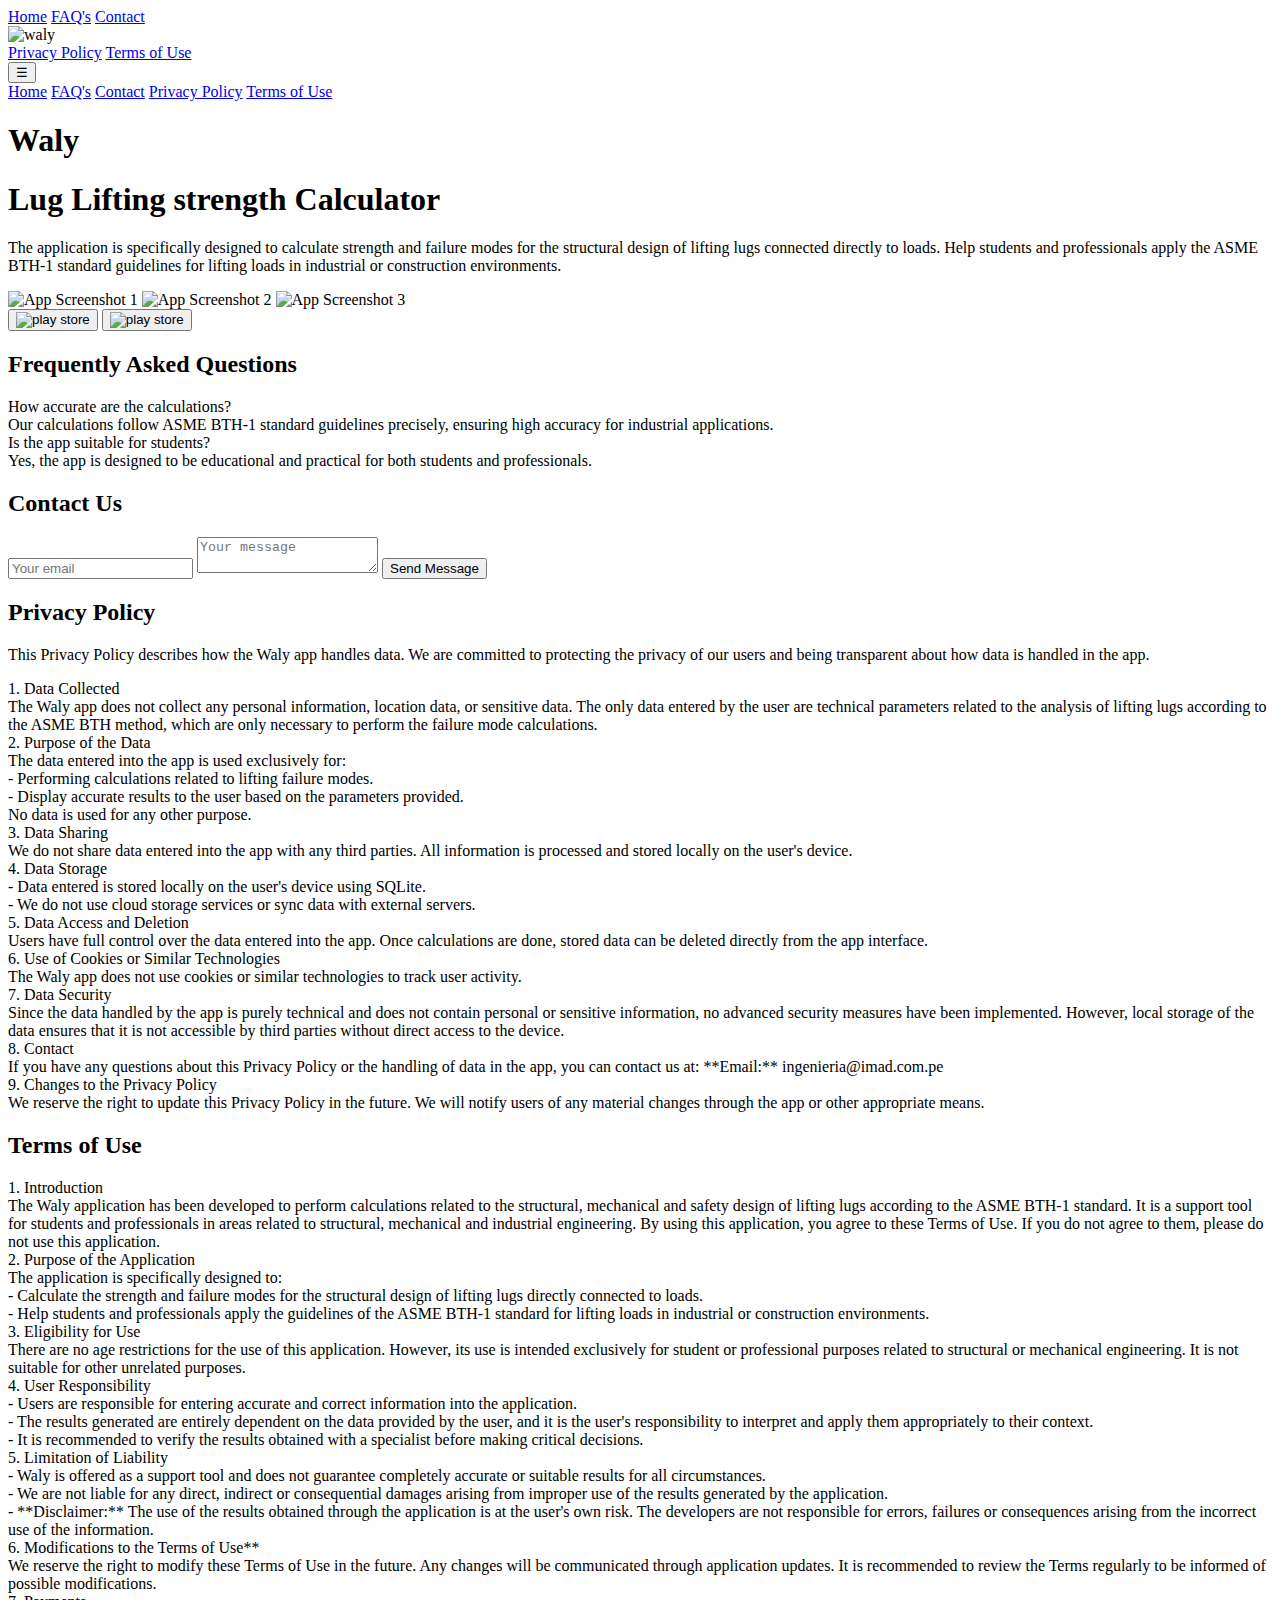
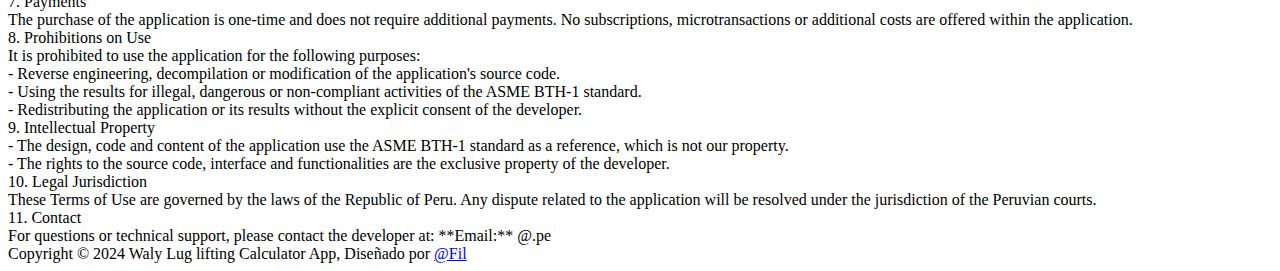
==== index.html @ ec4b1ff5 "adding styles for menu mobile responsive" ====
<!DOCTYPE html>
<html lang="en">
  <head>
    <meta charset="UTF-8" />
    <meta name="viewport" content="width=device-width, initial-scale=1.0" />
    <title>Waly - Lug Lifting Stress Calculator</title>
    <link rel="stylesheet" href="assets/style.css" />
  </head>

  <body>
    <script>
      function toggleMenu() {
        const mobileMenu = document.getElementById("mobileMenu");
        mobileMenu.classList.toggle("active");
      }
    </script>
    <!-- <header>
      <nav class="container">
        <div>
          <a href="#home">Home</a>
          <a href="#faq">FAQ's</a>
          <a href="#contact">Contact</a>
        </div>
        <div>
          <img src="./assets/logo.png" alt="waly" width="150" />
        </div>
        <div>
          <a href="#privacy">Privacy Policy</a>
          <a href="#terms">Terms of Use</a>
        </div>
      </nav>
    </header> -->

    <header>
      <nav class="container">
        <div class="menu-left">
          <a href="#home">Home</a>
          <a href="#faq">FAQ's</a>
          <a href="#contact">Contact</a>
        </div>
        <div class="logo">
          <img src="./assets/logo.png" alt="waly" width="150" />
        </div>
        <div class="menu-right">
          <a href="#privacy">Privacy Policy</a>
          <a href="#terms">Terms of Use</a>
        </div>
        <!-- Hamburger Menu -->
        <button class="hamburger" onclick="toggleMenu()">☰</button>
        <!-- Mobile Menu -->
        <div class="mobile-menu" id="mobileMenu">
          <a href="#home">Home</a>
          <a href="#faq">FAQ's</a>
          <a href="#contact">Contact</a>
          <a href="#privacy">Privacy Policy</a>
          <a href="#terms">Terms of Use</a>
        </div>
      </nav>
    </header>

    <main>
      <section id="home" class="hero container">
        <h1 class="title-main">Waly</h1>
        <h1 class="title">Lug Lifting strength Calculator</h1>
        <p>
          The application is specifically designed to calculate strength and
          failure modes for the structural design of lifting lugs connected
          directly to loads. Help students and professionals apply the ASME
          BTH-1 standard guidelines for lifting loads in industrial or
          construction environments.
        </p>

        <div class="app-showcase">
          <img
            src="assets/screen3.fw.png"
            alt="App Screenshot 1"
            class="app-screenshot small"
          />
          <img
            src="assets/screen4.png"
            alt="App Screenshot 2"
            class="app-screenshot large"
          />
          <img
            src="assets/screen1.fw.png"
            alt="App Screenshot 3"
            class="app-screenshot small"
          />
        </div>

        <div class="download-buttons">
          <button class="download-button">
            <img src="./assets/play.png" alt="play store" />
          </button>
          <button class="download-button">
            <img src="./assets/apple.png" alt="play store" />
          </button>
        </div>
      </section>

      <section id="faq" class="faq">
        <div class="container">
          <h2>Frequently Asked Questions</h2>
          <div class="faq-item">
            <div class="faq-question">How accurate are the calculations?</div>
            <div class="faq-answer">
              Our calculations follow ASME BTH-1 standard guidelines precisely,
              ensuring high accuracy for industrial applications.
            </div>
          </div>
          <div class="faq-item">
            <div class="faq-question">Is the app suitable for students?</div>
            <div class="faq-answer">
              Yes, the app is designed to be educational and practical for both
              students and professionals.
            </div>
          </div>
        </div>
      </section>

      <section id="contact" class="contact">
        <div class="container">
          <h2>Contact Us</h2>
          <form id="contact-form">
            <input type="email" placeholder="Your email" required />
            <textarea placeholder="Your message" required></textarea>
            <button type="submit">Send Message</button>
          </form>
        </div>
      </section>
      <section id="privacy" class="privacy">
        <div class="container">
          <h2>Privacy Policy</h2>
          <p>
            This Privacy Policy describes how the Waly app handles data. We are
            committed to protecting the privacy of our users and being
            transparent about how data is handled in the app.
          </p>

          <div class="faq-item">
            <div class="faq-question">1. Data Collected</div>
            <div class="faq-answer">
              The Waly app does not collect any personal information, location
              data, or sensitive data. The only data entered by the user are
              technical parameters related to the analysis of lifting lugs
              according to the ASME BTH method, which are only necessary to
              perform the failure mode calculations.
            </div>
          </div>

          <div class="faq-item">
            <div class="faq-question">2. Purpose of the Data</div>
            <div class="faq-answer">
              The data entered into the app is used exclusively for: <br />
              - Performing calculations related to lifting failure modes. <br />
              - Display accurate results to the user based on the parameters
              provided. <br />
              No data is used for any other purpose.
            </div>
          </div>

          <div class="faq-item">
            <div class="faq-question">3. Data Sharing</div>
            <div class="faq-answer">
              We do not share data entered into the app with any third parties.
              All information is processed and stored locally on the user's
              device.
            </div>
          </div>

          <div class="faq-item">
            <div class="faq-question">4. Data Storage</div>
            <div class="faq-answer">
              - Data entered is stored locally on the user's device using
              SQLite.<br />
              - We do not use cloud storage services or sync data with external
              servers.
            </div>
          </div>

          <div class="faq-item">
            <div class="faq-question">5. Data Access and Deletion</div>
            <div class="faq-answer">
              Users have full control over the data entered into the app. Once
              calculations are done, stored data can be deleted directly from
              the app interface.
            </div>
          </div>

          <div class="faq-item">
            <div class="faq-question">
              6. Use of Cookies or Similar Technologies
            </div>
            <div class="faq-answer">
              The Waly app does not use cookies or similar technologies to track
              user activity.
            </div>
          </div>

          <div class="faq-item">
            <div class="faq-question">7. Data Security</div>
            <div class="faq-answer">
              Since the data handled by the app is purely technical and does not
              contain personal or sensitive information, no advanced security
              measures have been implemented. However, local storage of the data
              ensures that it is not accessible by third parties without direct
              access to the device.
            </div>
          </div>

          <div class="faq-item">
            <div class="faq-question">8. Contact</div>
            <div class="faq-answer">
              If you have any questions about this Privacy Policy or the
              handling of data in the app, you can contact us at: **Email:**
              ingenieria@imad.com.pe
            </div>
          </div>
          <div class="faq-item">
            <div class="faq-question">9. Changes to the Privacy Policy</div>
            <div class="faq-answer">
              We reserve the right to update this Privacy Policy in the future.
              We will notify users of any material changes through the app or
              other appropriate means.
            </div>
          </div>
        </div>
      </section>

      <section id="terms" class="terms">
        <div class="container">
          <h2>Terms of Use</h2>

          <div class="faq-item">
            <div class="faq-question">1. Introduction</div>
            <div class="faq-answer">
              The Waly application has been developed to perform calculations
              related to the structural, mechanical and safety design of lifting
              lugs according to the ASME BTH-1 standard. It is a support tool
              for students and professionals in areas related to structural,
              mechanical and industrial engineering. By using this application,
              you agree to these Terms of Use. If you do not agree to them,
              please do not use this application.
            </div>
          </div>

          <div class="faq-item">
            <div class="faq-question">2. Purpose of the Application</div>
            <div class="faq-answer">
              The application is specifically designed to:<br />
              - Calculate the strength and failure modes for the structural
              design of lifting lugs directly connected to loads.<br />
              - Help students and professionals apply the guidelines of the ASME
              BTH-1 standard for lifting loads in industrial or construction
              environments.
            </div>
          </div>

          <div class="faq-item">
            <div class="faq-question">3. Eligibility for Use</div>
            <div class="faq-answer">
              There are no age restrictions for the use of this application.
              However, its use is intended exclusively for student or
              professional purposes related to structural or mechanical
              engineering. It is not suitable for other unrelated purposes.
            </div>
          </div>

          <div class="faq-item">
            <div class="faq-question">4. User Responsibility</div>
            <div class="faq-answer">
              - Users are responsible for entering accurate and correct
              information into the application. <br />
              - The results generated are entirely dependent on the data
              provided by the user, and it is the user's responsibility to
              interpret and apply them appropriately to their context.<br />
              - It is recommended to verify the results obtained with a
              specialist before making critical decisions.
            </div>
          </div>

          <div class="faq-item">
            <div class="faq-question">5. Limitation of Liability</div>
            <div class="faq-answer">
              - Waly is offered as a support tool and does not guarantee
              completely accurate or suitable results for all circumstances.<br />
              - We are not liable for any direct, indirect or consequential
              damages arising from improper use of the results generated by the
              application.<br />
              - **Disclaimer:** The use of the results obtained through the
              application is at the user's own risk. The developers are not
              responsible for errors, failures or consequences arising from the
              incorrect use of the information.
            </div>
          </div>

          <div class="faq-item">
            <div class="faq-question">
              6. Modifications to the Terms of Use**
            </div>
            <div class="faq-answer">
              We reserve the right to modify these Terms of Use in the future.
              Any changes will be communicated through application updates. It
              is recommended to review the Terms regularly to be informed of
              possible modifications.
            </div>
          </div>

          <div class="faq-item">
            <div class="faq-question">7. Payments</div>
            <div class="faq-answer">
              The purchase of the application is one-time and does not require
              additional payments. No subscriptions, microtransactions or
              additional costs are offered within the application.
            </div>
          </div>

          <div class="faq-item">
            <div class="faq-question">8. Prohibitions on Use</div>
            <div class="faq-answer">
              It is prohibited to use the application for the following
              purposes:<br />
              - Reverse engineering, decompilation or modification of the
              application's source code.<br />
              - Using the results for illegal, dangerous or non-compliant
              activities of the ASME BTH-1 standard.<br />
              - Redistributing the application or its results without the
              explicit consent of the developer.
            </div>
          </div>

          <div class="faq-item">
            <div class="faq-question">9. Intellectual Property</div>
            <div class="faq-answer">
              - The design, code and content of the application use the ASME
              BTH-1 standard as a reference, which is not our property.<br />
              - The rights to the source code, interface and functionalities are
              the exclusive property of the developer.
            </div>
          </div>

          <div class="faq-item">
            <div class="faq-question">10. Legal Jurisdiction</div>
            <div class="faq-answer">
              These Terms of Use are governed by the laws of the Republic of
              Peru. Any dispute related to the application will be resolved
              under the jurisdiction of the Peruvian courts.
            </div>
          </div>

          <div class="faq-item">
            <div class="faq-question">11. Contact</div>
            <div class="faq-answer">
              For questions or technical support, please contact the developer
              at: **Email:** @.pe
            </div>
          </div>
        </div>
      </section>
    </main>
    <footer>
      <div class="copyright">
        Copyright © 2024 <span>Waly </span> Lug lifting Calculator App, Diseñado
        por <a href="mailto:fvilca@gmail.com">@Fil</a>
      </div>
    </footer>

    <!-- <div class="social-sidebar">
      <a href="#" title="YouTube">&#9654;</a>
      <a href="#" title="Instagram">&#9635;</a>
      <a href="#" title="Twitter">&#9733;</a>
      <a href="#" title="LinkedIn">&#9739;</a>
    </div> -->

    <script>
      // FAQ Accordion
      document.querySelectorAll(".faq-question").forEach((question) => {
        question.addEventListener("click", () => {
          const answer = question.nextElementSibling;
          answer.style.display =
            answer.style.display === "block" ? "none" : "block";
        });
      });

      // Form Submission
      document
        .getElementById("contact-form")
        .addEventListener("submit", function (e) {
          e.preventDefault();
          alert("Thank you for your message. We will get back to you soon!");
          this.reset();
        });

      // Smooth Scroll
      document.querySelectorAll('a[href^="#"]').forEach((anchor) => {
        anchor.addEventListener("click", function (e) {
          e.preventDefault();
          document.querySelector(this.getAttribute("href")).scrollIntoView({
            behavior: "smooth",
          });
        });
      });
    </script>
  </body>
</html>
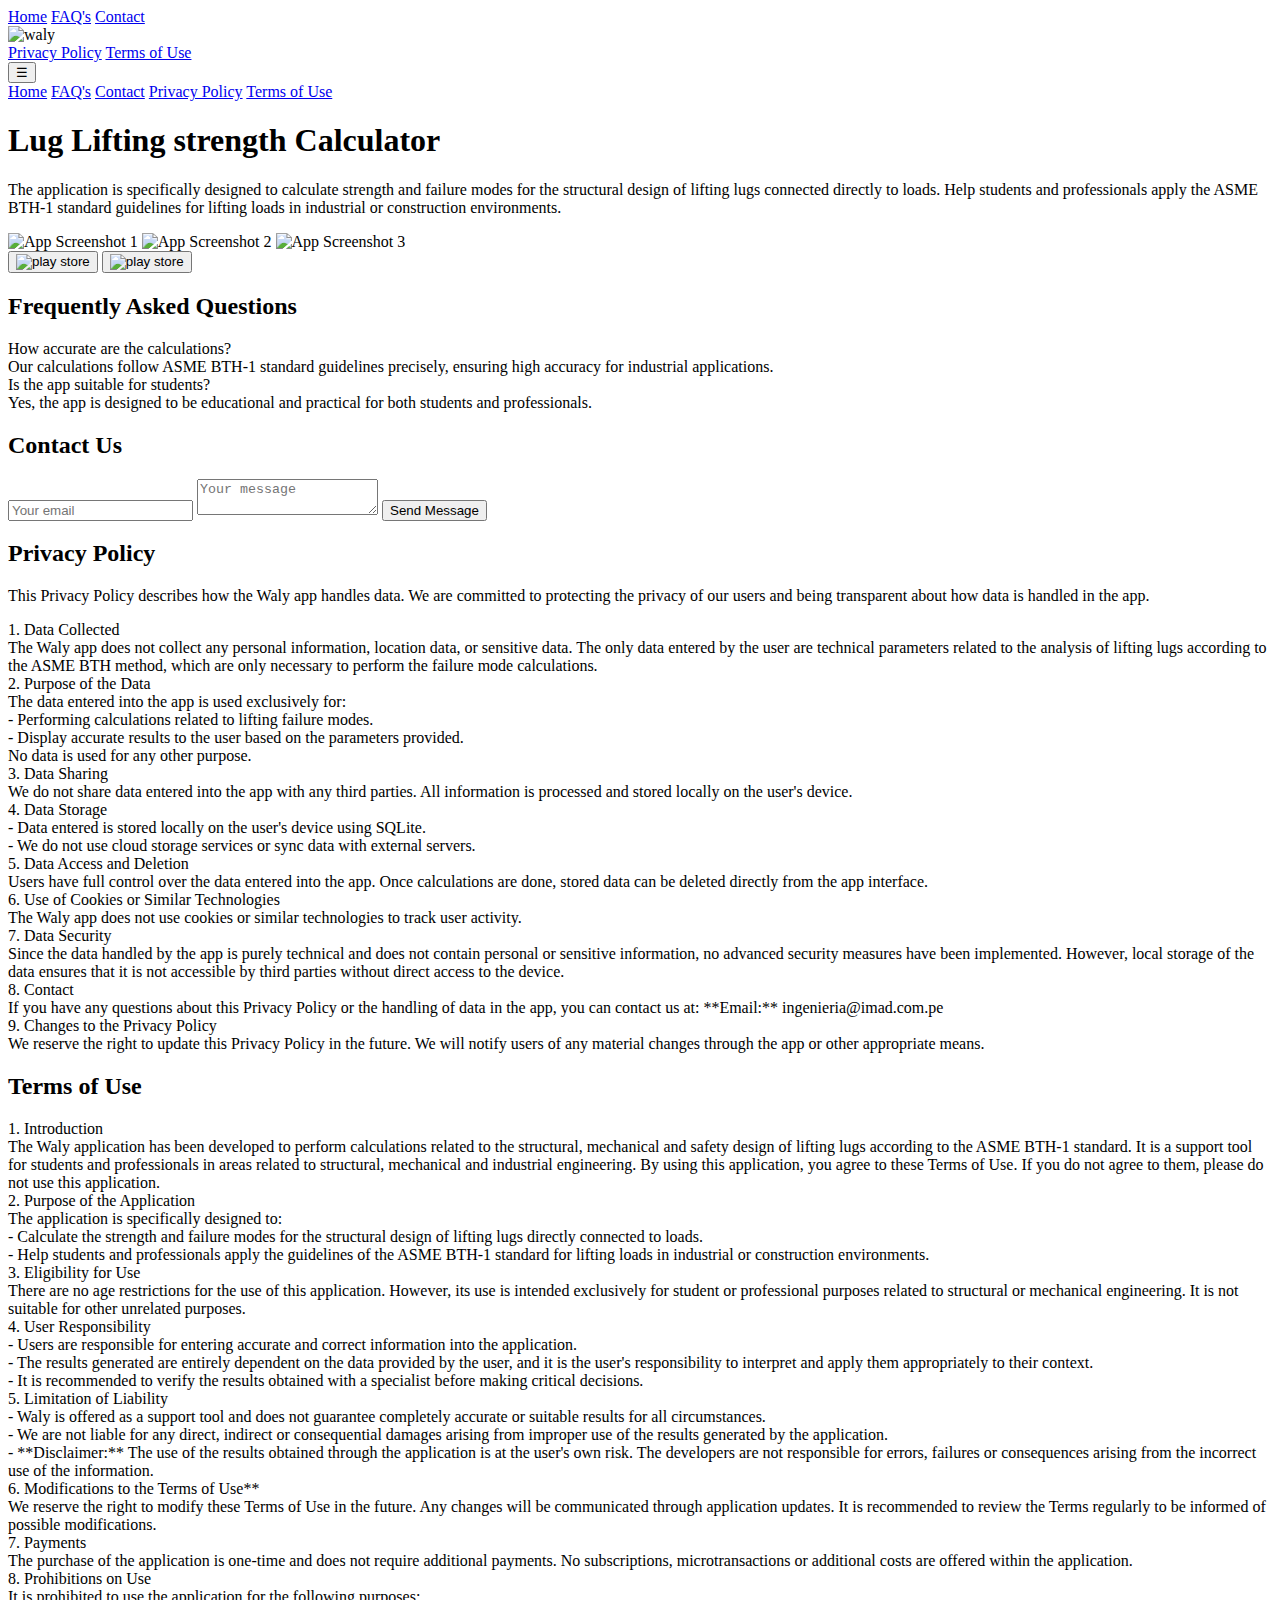
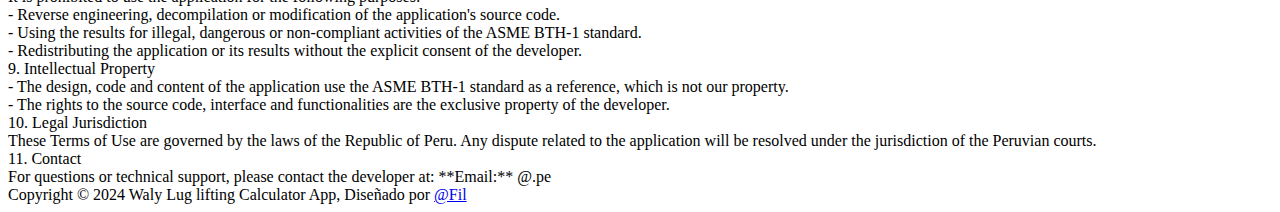
==== commit 9bb6c659: "adding padding to title setions" ====
--- a/index.html
+++ b/index.html
@@ -13,6 +13,11 @@
         const mobileMenu = document.getElementById("mobileMenu");
         mobileMenu.classList.toggle("active");
       }
+
+      function closeMenu() {
+        const mobileMenu = document.getElementById("mobileMenu");
+        mobileMenu.classList.remove("active");
+      }
     </script>
     <!-- <header>
       <nav class="container">
@@ -49,18 +54,18 @@
         <button class="hamburger" onclick="toggleMenu()">☰</button>
         <!-- Mobile Menu -->
         <div class="mobile-menu" id="mobileMenu">
-          <a href="#home">Home</a>
-          <a href="#faq">FAQ's</a>
-          <a href="#contact">Contact</a>
-          <a href="#privacy">Privacy Policy</a>
-          <a href="#terms">Terms of Use</a>
+          <a href="#home" onclick="closeMenu()">Home</a>
+          <a href="#faq" onclick="closeMenu()">FAQ's</a>
+          <a href="#contact" onclick="closeMenu()">Contact</a>
+          <a href="#privacy" onclick="closeMenu()">Privacy Policy</a>
+          <a href="#terms" onclick="closeMenu()">Terms of Use</a>
         </div>
       </nav>
     </header>
 
     <main>
       <section id="home" class="hero container">
-        <h1 class="title-main">Waly</h1>
+        <!-- <h1 class="title-main">Waly</h1> -->
         <h1 class="title">Lug Lifting strength Calculator</h1>
         <p>
           The application is specifically designed to calculate strength and
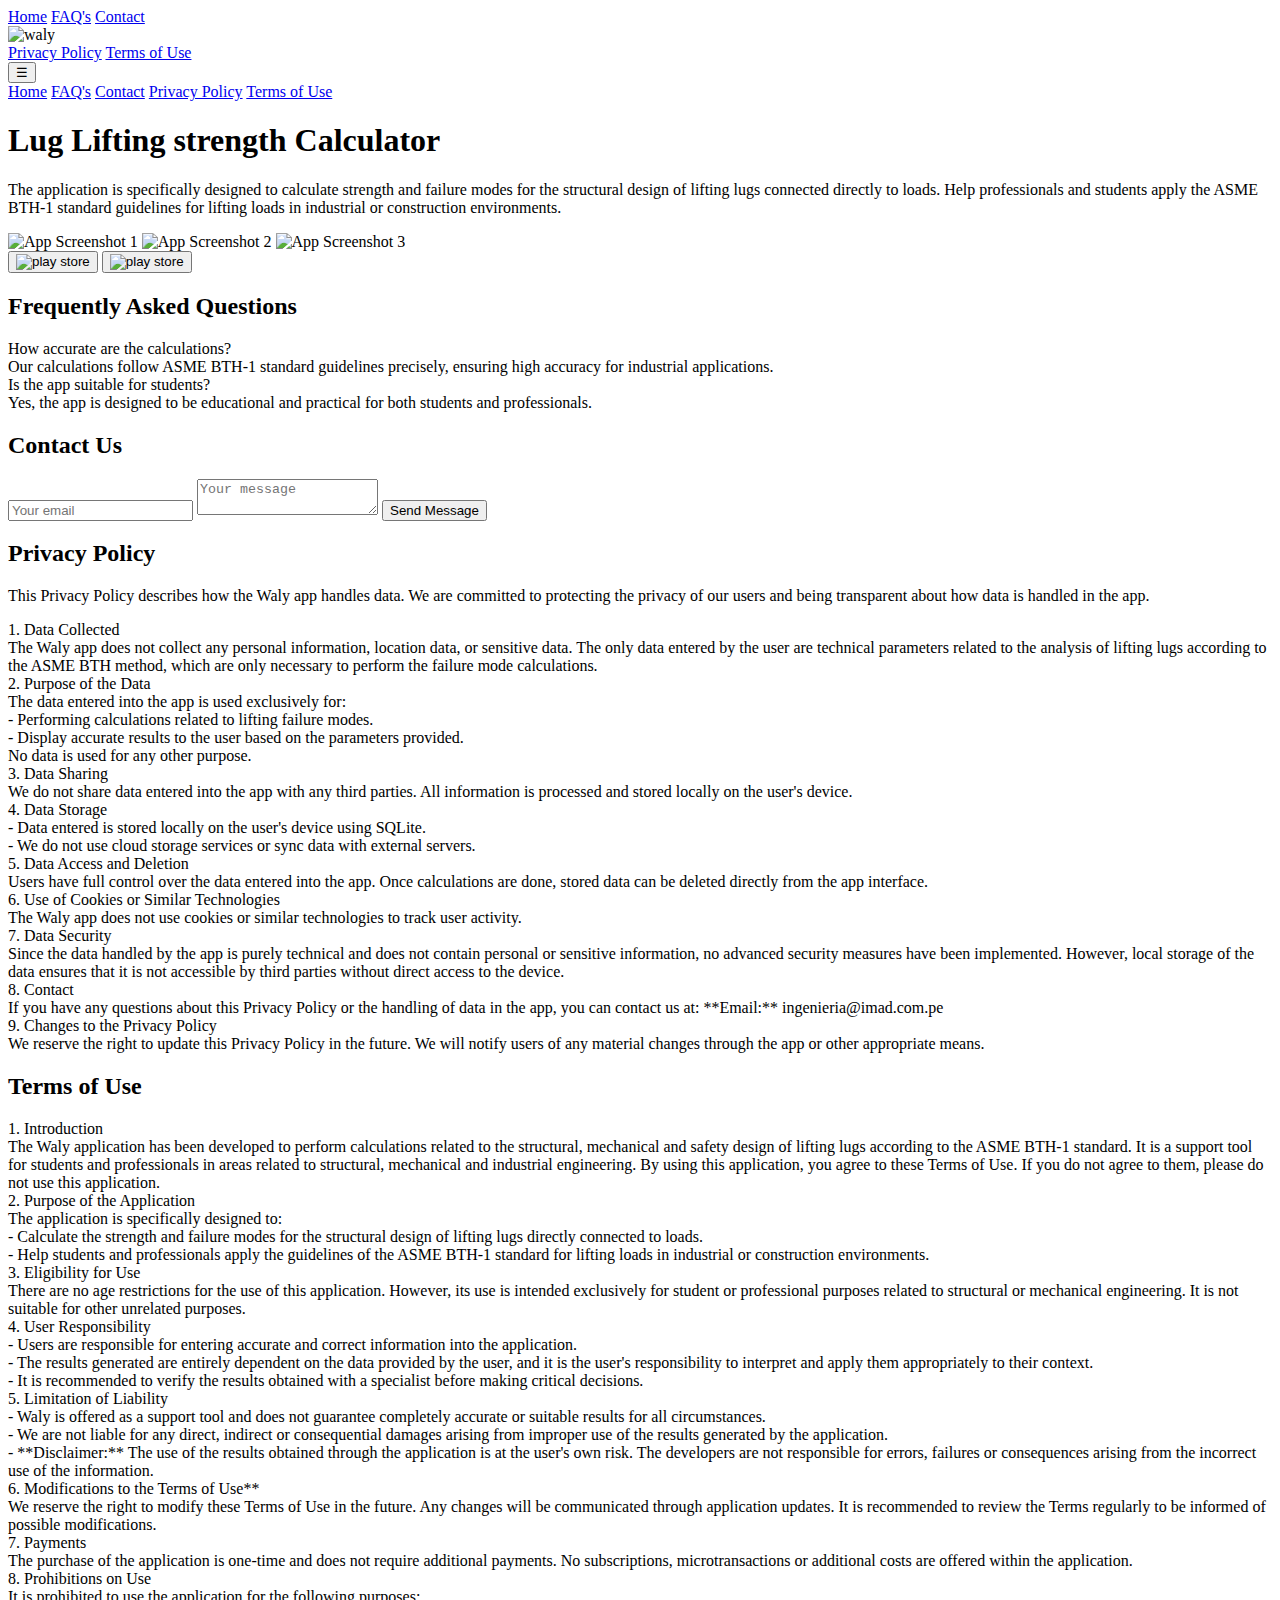
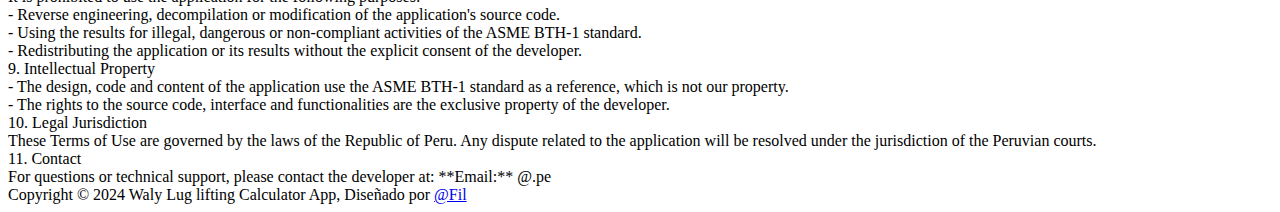
==== commit 498c5678: "adding padding to title setions" ====
--- a/index.html
+++ b/index.html
@@ -70,7 +70,7 @@
         <p>
           The application is specifically designed to calculate strength and
           failure modes for the structural design of lifting lugs connected
-          directly to loads. Help students and professionals apply the ASME
+          directly to loads. Help professionals and students apply the ASME
           BTH-1 standard guidelines for lifting loads in industrial or
           construction environments.
         </p>
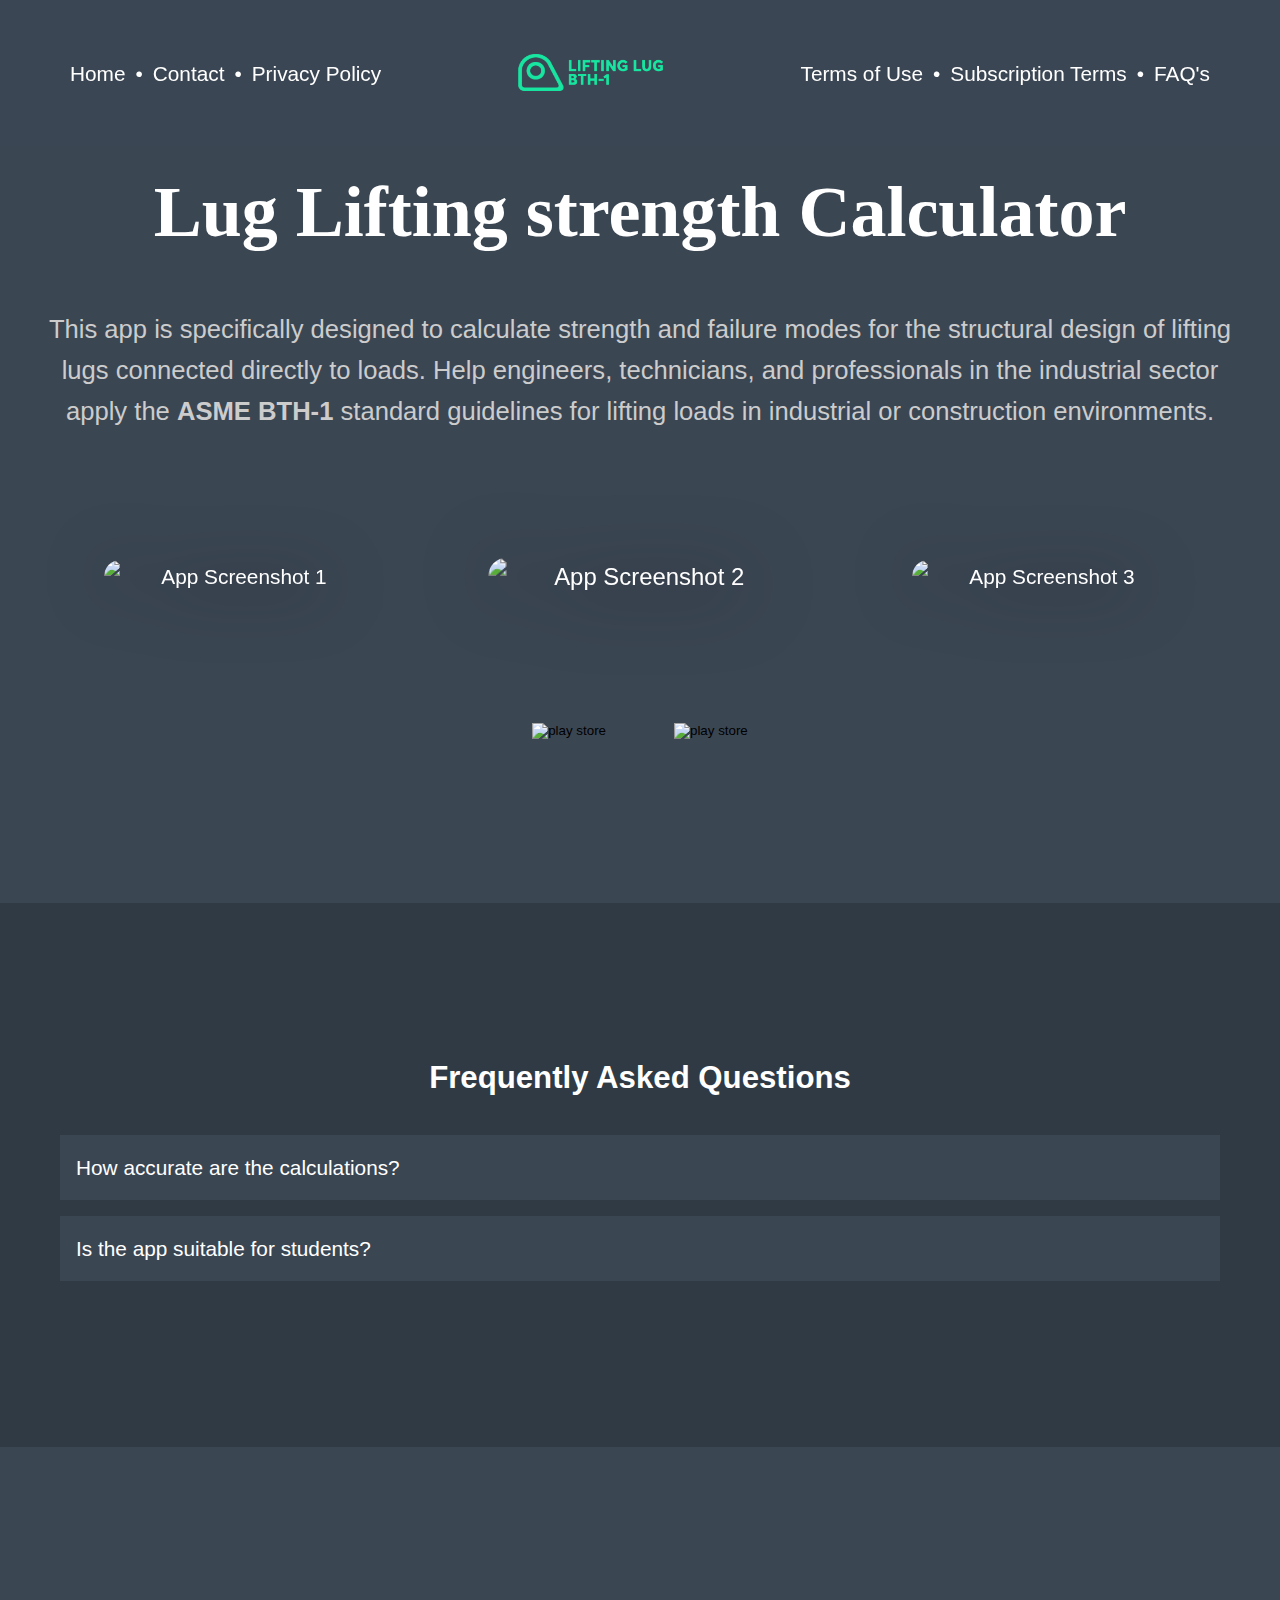
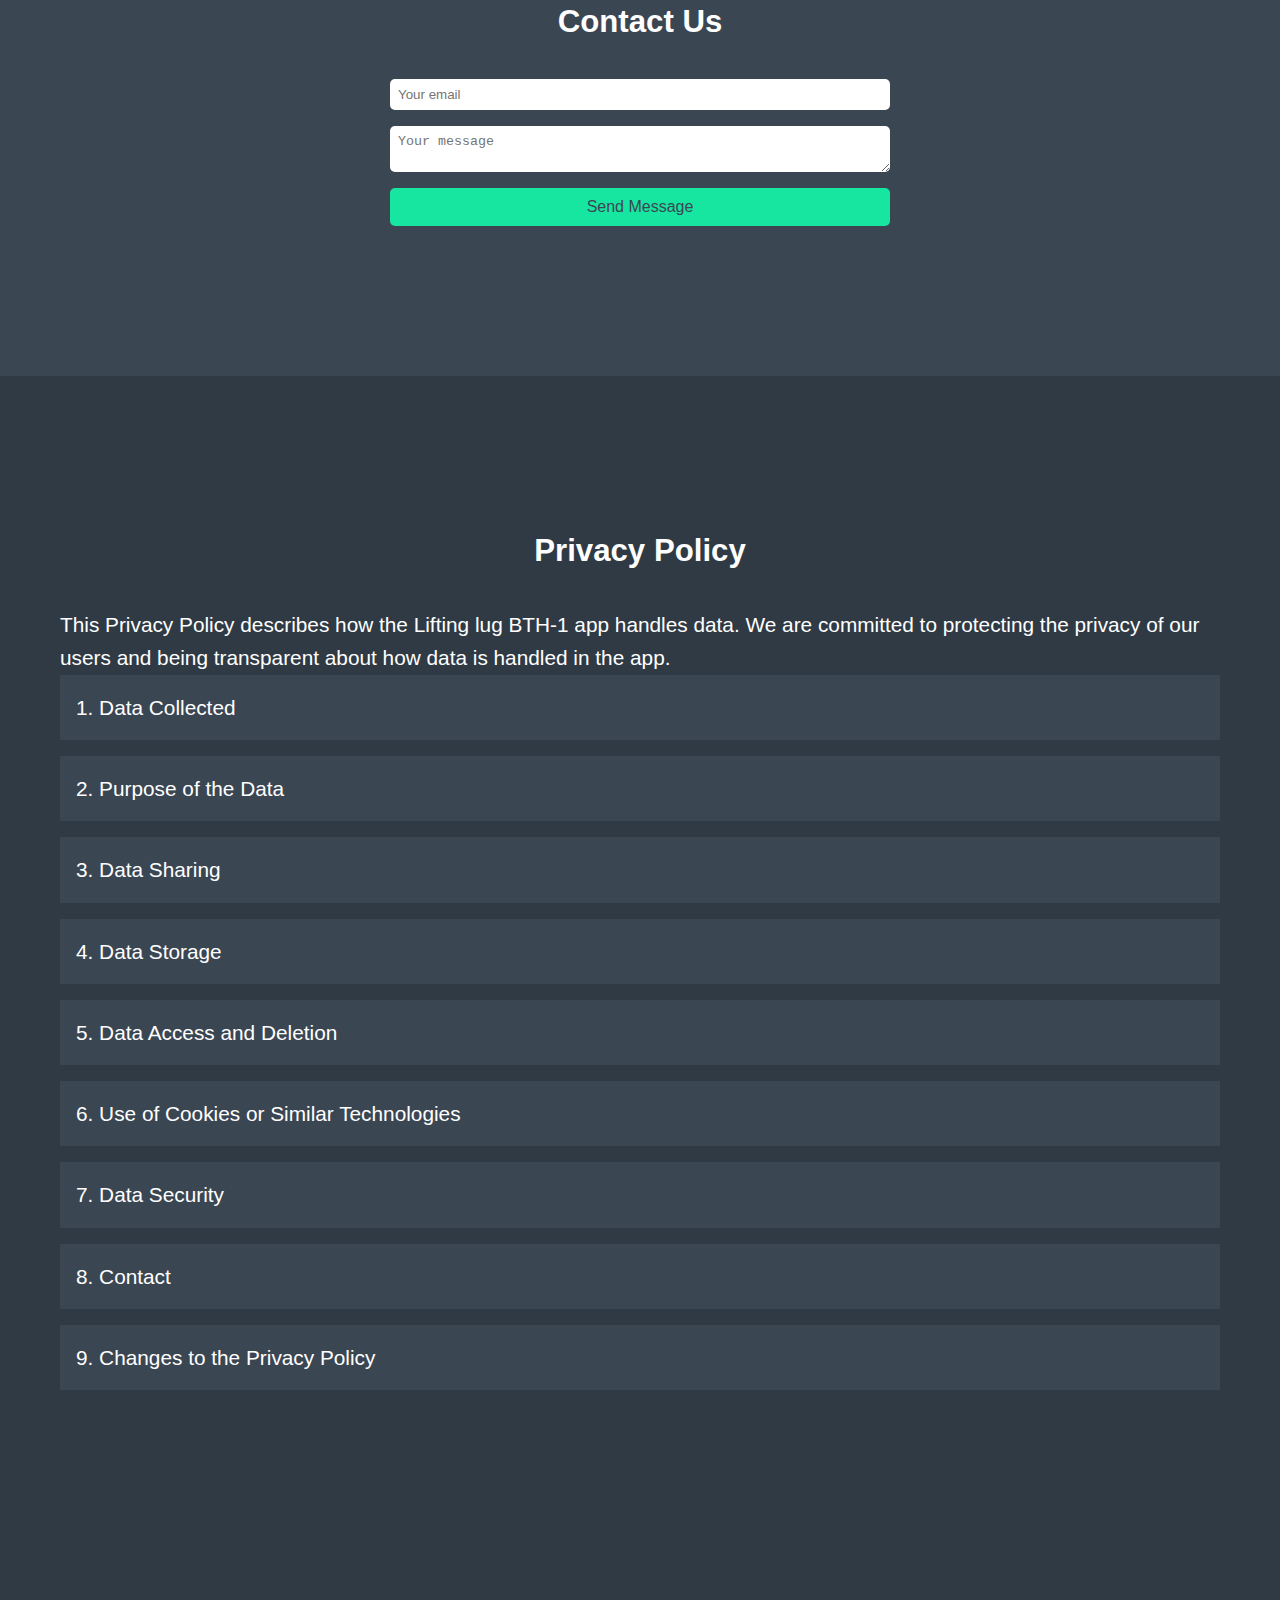
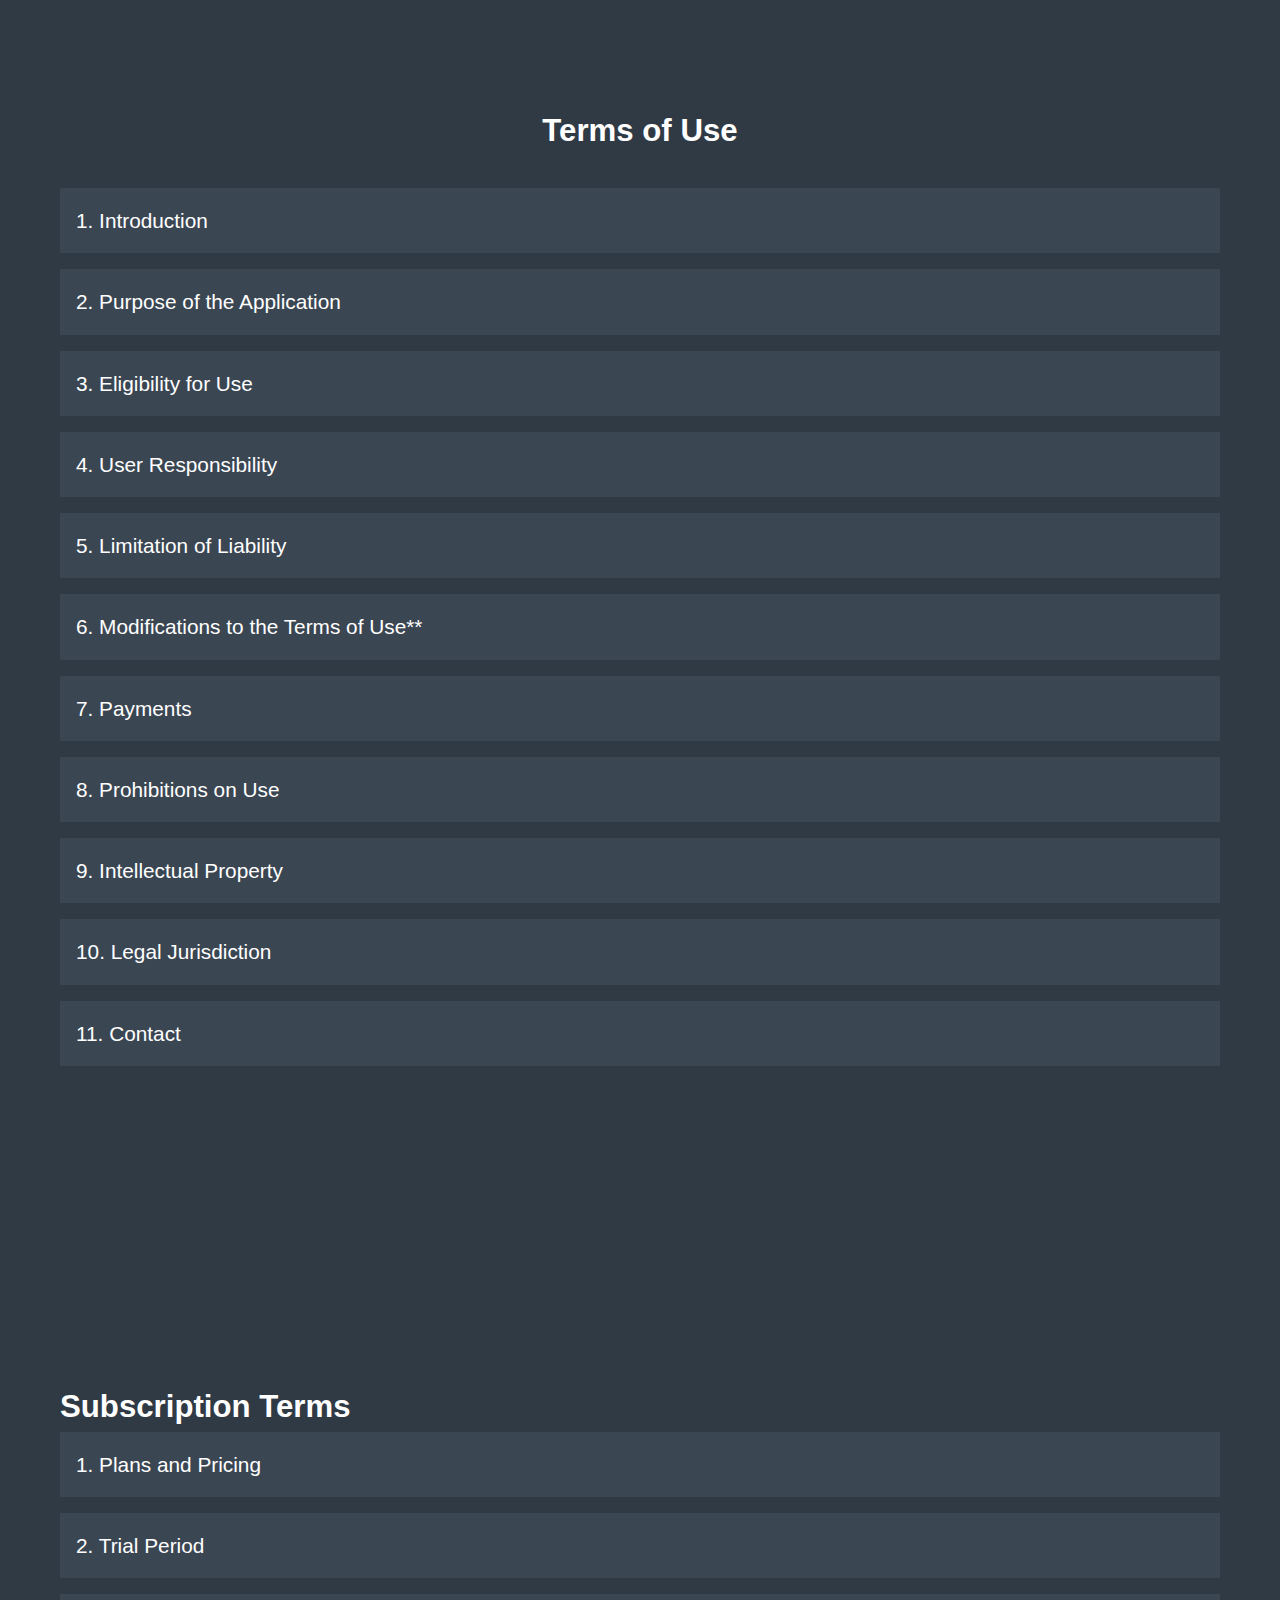
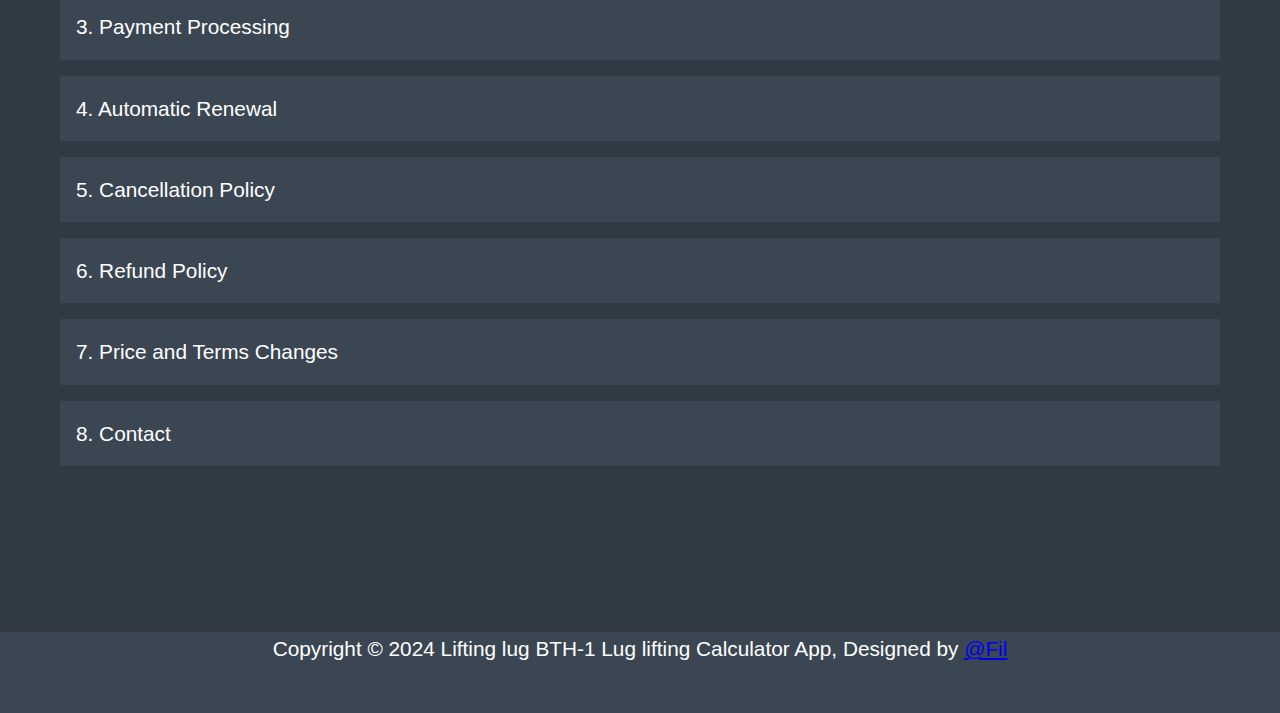
==== commit 4c47dd3d: "adding subscription terms" ====
--- a/index.html
+++ b/index.html
@@ -3,7 +3,7 @@
   <head>
     <meta charset="UTF-8" />
     <meta name="viewport" content="width=device-width, initial-scale=1.0" />
-    <title>Waly - Lug Lifting Stress Calculator</title>
+    <title>Lifting lug BTH-1 - Lug Lifting Stress Calculator</title>
     <link rel="stylesheet" href="assets/style.css" />
   </head>
 
@@ -27,7 +27,7 @@
           <a href="#contact">Contact</a>
         </div>
         <div>
-          <img src="./assets/logo.png" alt="waly" width="150" />
+          <img src="./assets/logo.png" alt=" Lifting lug BTH-1" width="150" />
         </div>
         <div>
           <a href="#privacy">Privacy Policy</a>
@@ -40,15 +40,19 @@
       <nav class="container">
         <div class="menu-left">
           <a href="#home">Home</a>
+          <span>•</span>
+          <a href="#contact">Contact</a>
+          <span>•</span><a href="#privacy">Privacy Policy</a>
+        </div>
+        <div class="logo">
+          <img src="./assets/logo.png" alt=" Lifting lug BTH-1" width="150" />
+        </div>
+        <div class="menu-right">
+          <a href="#terms">Terms of Use</a>
+          <span>•</span>
+          <a href="#subs">Subscription Terms</a>
+          <span>•</span>
           <a href="#faq">FAQ's</a>
-          <a href="#contact">Contact</a>
-        </div>
-        <div class="logo">
-          <img src="./assets/logo.png" alt="waly" width="150" />
-        </div>
-        <div class="menu-right">
-          <a href="#privacy">Privacy Policy</a>
-          <a href="#terms">Terms of Use</a>
         </div>
         <!-- Hamburger Menu -->
         <button class="hamburger" onclick="toggleMenu()">☰</button>
@@ -59,20 +63,22 @@
           <a href="#contact" onclick="closeMenu()">Contact</a>
           <a href="#privacy" onclick="closeMenu()">Privacy Policy</a>
           <a href="#terms" onclick="closeMenu()">Terms of Use</a>
+          <a href="#subs" onclick="closeMenu()">Subscription Terms</a>
         </div>
       </nav>
     </header>
 
     <main>
       <section id="home" class="hero container">
-        <!-- <h1 class="title-main">Waly</h1> -->
+        <!-- <h1 class="title-main"> Lifting lug BTH-1</h1> -->
         <h1 class="title">Lug Lifting strength Calculator</h1>
         <p>
-          The application is specifically designed to calculate strength and
-          failure modes for the structural design of lifting lugs connected
-          directly to loads. Help professionals and students apply the ASME
-          BTH-1 standard guidelines for lifting loads in industrial or
-          construction environments.
+          This app is specifically designed to calculate strength and failure
+          modes for the structural design of lifting lugs connected directly to
+          loads. Help engineers, technicians, and professionals in the
+          industrial sector apply the <strong> ASME BTH-1</strong> standard
+          guidelines for lifting loads in industrial or construction
+          environments.
         </p>
 
         <div class="app-showcase">
@@ -116,8 +122,9 @@
           <div class="faq-item">
             <div class="faq-question">Is the app suitable for students?</div>
             <div class="faq-answer">
-              Yes, the app is designed to be educational and practical for both
-              students and professionals.
+              It may be useful for students, but the application is ideally
+              designed for engineers, technicians and professionals in the
+              industrial sector.
             </div>
           </div>
         </div>
@@ -126,9 +133,9 @@
       <section id="contact" class="contact">
         <div class="container">
           <h2>Contact Us</h2>
-          <form id="contact-form">
-            <input type="email" placeholder="Your email" required />
-            <textarea placeholder="Your message" required></textarea>
+          <form id="contact-form" action="https://formsubmit.co/engineering@calctechsolutions.com" method="POST">
+            <input type="email" name="email" placeholder="Your email" required />
+            <textarea name="comments" placeholder="Your message" required></textarea>
             <button type="submit">Send Message</button>
           </form>
         </div>
@@ -137,19 +144,19 @@
         <div class="container">
           <h2>Privacy Policy</h2>
           <p>
-            This Privacy Policy describes how the Waly app handles data. We are
-            committed to protecting the privacy of our users and being
-            transparent about how data is handled in the app.
+            This Privacy Policy describes how the Lifting lug BTH-1 app handles
+            data. We are committed to protecting the privacy of our users and
+            being transparent about how data is handled in the app.
           </p>
 
           <div class="faq-item">
             <div class="faq-question">1. Data Collected</div>
             <div class="faq-answer">
-              The Waly app does not collect any personal information, location
-              data, or sensitive data. The only data entered by the user are
-              technical parameters related to the analysis of lifting lugs
-              according to the ASME BTH method, which are only necessary to
-              perform the failure mode calculations.
+              The Lifting lug BTH-1 app does not collect any personal
+              information, location data, or sensitive data. The only data
+              entered by the user are technical parameters related to the
+              analysis of lifting lugs according to the ASME BTH method, which
+              are only necessary to perform the failure mode calculations.
             </div>
           </div>
 
@@ -197,8 +204,8 @@
               6. Use of Cookies or Similar Technologies
             </div>
             <div class="faq-answer">
-              The Waly app does not use cookies or similar technologies to track
-              user activity.
+              The Lifting lug BTH-1 app does not use cookies or similar
+              technologies to track user activity.
             </div>
           </div>
 
@@ -217,8 +224,8 @@
             <div class="faq-question">8. Contact</div>
             <div class="faq-answer">
               If you have any questions about this Privacy Policy or the
-              handling of data in the app, you can contact us at: **Email:**
-              ingenieria@imad.com.pe
+              handling of data in the app, you can contact us at:
+              engineering@calctechsolutions.com
             </div>
           </div>
           <div class="faq-item">
@@ -239,13 +246,14 @@
           <div class="faq-item">
             <div class="faq-question">1. Introduction</div>
             <div class="faq-answer">
-              The Waly application has been developed to perform calculations
-              related to the structural, mechanical and safety design of lifting
-              lugs according to the ASME BTH-1 standard. It is a support tool
-              for students and professionals in areas related to structural,
-              mechanical and industrial engineering. By using this application,
-              you agree to these Terms of Use. If you do not agree to them,
-              please do not use this application.
+              Lighting Lug is an innovative mobile application designed to
+              quickly and accurately calculate the maximum resistance of a
+              lifting lug. With a user-friendly and intuitive interface, the app
+              allows users to manually input the dimensions and properties of
+              the component, generating real-time calculations of the maximum
+              load capacity. By using this application, you agree to these Terms
+              of Use. If you do not agree to them, please do not use this
+              application.
             </div>
           </div>
 
@@ -253,11 +261,12 @@
             <div class="faq-question">2. Purpose of the Application</div>
             <div class="faq-answer">
               The application is specifically designed to:<br />
+
               - Calculate the strength and failure modes for the structural
               design of lifting lugs directly connected to loads.<br />
-              - Help students and professionals apply the guidelines of the ASME
-              BTH-1 standard for lifting loads in industrial or construction
-              environments.
+              - Help engineers, technicians and professionals apply the
+              guidelines of the ASME BTH-1 standard for lifting loads in
+              industrial or construction environments.
             </div>
           </div>
 
@@ -287,8 +296,9 @@
           <div class="faq-item">
             <div class="faq-question">5. Limitation of Liability</div>
             <div class="faq-answer">
-              - Waly is offered as a support tool and does not guarantee
-              completely accurate or suitable results for all circumstances.<br />
+              - Lifting lug BTH-1 is offered as a support tool and does not
+              guarantee completely accurate or suitable results for all
+              circumstances.<br />
               - We are not liable for any direct, indirect or consequential
               damages arising from improper use of the results generated by the
               application.<br />
@@ -314,9 +324,9 @@
           <div class="faq-item">
             <div class="faq-question">7. Payments</div>
             <div class="faq-answer">
-              The purchase of the application is one-time and does not require
-              additional payments. No subscriptions, microtransactions or
-              additional costs are offered within the application.
+              This application is free to download from the Play store and once
+              installed may require additional payments if you opt for
+              subscriptions within the application.
             </div>
           </div>
 
@@ -357,16 +367,140 @@
             <div class="faq-question">11. Contact</div>
             <div class="faq-answer">
               For questions or technical support, please contact the developer
-              at: **Email:** @.pe
-            </div>
-          </div>
+              at: fvilca@gmail.com
+            </div>
+          </div>
+        </div>
+      </section>
+
+      <section id="subs" class="subs">
+        <div class="container">
+          <h2>Subscription Terms</h2>
+
+          <div class="faq-item">
+            <div class="faq-question">1. Plans and Pricing</div>
+            <div class="faq-answer">
+              <ul class="faq-subanswer">
+                <li><strong>Free Plan</strong>
+                  <ul class="faq-subanswer">
+                    <li>Access to basic features</li>
+                    <li>Includes advertisements</li>
+                    <li>No charge</li>
+                  </ul>
+                </li>
+                <li><strong>Monthly Premium Plan</strong>
+                  <ul class="faq-subanswer">
+                    <li>$20.00 USD per month</li>
+                    <li>Recurring monthly billing</li>
+                    <li>Full access to all features</li>
+                    <li>Ad-free experience</li>
+                  </ul>
+                </li>
+                <li><strong>Annual Premium Plan</strong>
+                  <ul class="faq-subanswer">
+                    <li>$100.00 USD per year</li>
+                    <li>Recurring annual billing</li>
+                    <li>Full access to all features</li>
+                    <li>Ad-free experience</li>
+                    <li>58% savings compared to monthly plan</li>
+                  </ul>
+                </li>
+              </ul>
+            </div>
+          </div>
+        
+          <div class="faq-item">
+            <div class="faq-question">2. Trial Period</div>
+            <div class="faq-answer">
+              <ul class="faq-subanswer">
+                <li>30-day free trial for new subscribers</li>
+                <li>Full access to all premium features during the trial period</li>
+                <li>Valid payment method required to start the trial</li>
+                <li>Subscription will automatically begin at the end of the trial period unless cancelled</li>
+              </ul>
+            </div>
+          </div>
+        
+          <div class="faq-item">
+            <div class="faq-question">3. Payment Processing</div>
+            <div class="faq-answer">
+              <ul class="faq-subanswer">
+                <li>All payments are processed through Google Play</li>
+                <li>Accepted payment methods are those available in your Google Play account</li>
+                <li>Charges will appear on your statement as "Google Play"</li>
+                <li>Displayed prices do not include applicable taxes, which will be calculated and added based on your location</li>
+              </ul>
+            </div>
+          </div>
+        
+          <div class="faq-item">
+            <div class="faq-question">4. Automatic Renewal</div>
+            <div class="faq-answer">
+              <ul class="faq-subanswer">
+                <li>Subscriptions automatically renew at the end of each period</li>
+                <li>The charge will be made within 24 hours prior to the end of the current period</li>
+                <li>The charge amount will be the same as the previous period unless a price change is notified</li>
+                <li>An email notification will be sent before each renewal</li>
+              </ul>
+            </div>
+          </div>
+        
+          <div class="faq-item">
+            <div class="faq-question">5. Cancellation Policy</div>
+            <div class="faq-answer">
+              <ul class="faq-subanswer">
+                <li>You can cancel your subscription at any time</li>
+                <li>Cancellation can be performed directly through Google Play</li>
+                <li>Access to premium features will continue until the end of the current period</li>
+                <li>No partial refunds for unused periods</li>
+                <li>Cancellation during the trial period will prevent any charges</li>
+              </ul>
+            </div>
+          </div>
+        
+          <div class="faq-item">
+            <div class="faq-question">6. Refund Policy</div>
+            <div class="faq-answer">
+              <ul class="faq-subanswer">
+                <li>Refunds are handled according to Google Play policies</li>
+                <li>You can request a refund directly through Google Play within 48 hours of purchase</li>
+                <li>For requests after 48 hours, you must contact our customer service</li>
+                <li>Refund requests will be evaluated on a case-by-case basis</li>
+                <li>Approved refunds will be processed through the original payment method</li>
+              </ul>
+            </div>
+          </div>
+        
+          <div class="faq-item">
+            <div class="faq-question">7. Price and Terms Changes</div>
+            <div class="faq-answer">
+              <ul class="faq-subanswer">
+                <li>We reserve the right to modify subscription prices and terms</li>
+                <li>Any changes will be notified at least 30 days in advance</li>
+                <li>Price changes will not affect already paid billing periods</li>
+                <li>In case of price changes, you will have the option to cancel before the change takes effect</li>
+              </ul>
+            </div>
+          </div>
+        
+          <div class="faq-item">
+            <div class="faq-question">8. Contact</div>
+            <div class="faq-answer">
+              <p>For any questions about your subscription, you can contact us through:</p>
+              <ul class="faq-subanswer">
+                <li>Email: engineering@calctechsolutions.com
+                </li>
+              </ul>
+            </div>
+          </div>
+
         </div>
       </section>
     </main>
     <footer>
       <div class="copyright">
-        Copyright © 2024 <span>Waly </span> Lug lifting Calculator App, Diseñado
-        por <a href="mailto:fvilca@gmail.com">@Fil</a>
+        Copyright © 2024 <span> Lifting lug BTH-1 </span> Lug lifting Calculator
+        App, Designed by <a href="mailto:fvilca@gmail.com">@Fil</a>
       </div>
     </footer>
 
--- a/assets/style.css
+++ b/assets/style.css
@@ -0,0 +1,346 @@
+*{
+    margin: 0;
+    padding: 0;
+    box-sizing: border-box;
+  }
+
+  @font-face {
+    font-family: "AvertaStdFontReg";
+    src: url("./AvertaStd-Regular.ttf") format("truetype");
+    font-weight: normal;
+    font-style: normal;
+  }
+  @font-face {
+    font-family: "AvertaStdFontBlack";
+    src: url('./AvertaStd-Black.ttf') format('truetype');
+    font-weight: normal;
+    font-style: normal;
+  }
+
+  body {
+    font-family: "AvertaStdFontReg", sans-serif;
+    line-height: 1.6;
+    color: #fff;
+    background-color: #3b4653;
+    font-size: 1.3rem;
+  }
+  .container {
+    width: 100%;
+    max-width: 1200px;
+    margin: 0 auto;
+    padding: 50px 20px;
+    gap: 2rem;
+  }
+
+  /* Navigation */
+
+  /* General Styles */
+header {
+  background-color: rgba(59, 70, 83, 0.9);
+  position: fixed;
+  width: 100%;
+  z-index: 1000;
+}
+
+nav {
+  display: flex;
+  justify-content: space-between;
+  align-items: center;
+  padding: 1rem 1.5rem;
+}
+
+nav a {
+  color: #fff;
+  text-decoration: none;
+  margin: 0 10px;
+}
+
+nav a:hover {
+  color: #17e6a1;
+}
+
+.logo img {
+  display: block;
+  max-width: 150px;
+}
+
+/* Desktop Layout */
+.menu-left,
+.menu-right {
+  display: flex;
+}
+
+.hamburger,
+.mobile-menu {
+  display: none;
+}
+
+/* Responsive Styles */
+@media (max-width: 768px) {
+  .menu-left,
+  .menu-right {
+    display: none;
+  }
+
+  .hamburger {
+    display: block;
+    background: none;
+    border: none;
+    font-size: 1.5rem;
+    color: #fff;
+    cursor: pointer;
+  }
+
+  .mobile-menu {
+    display: none;
+    position: absolute;
+    top: 100%;
+    left: 0;
+    width: 100%;
+    background-color: rgba(59, 70, 83, 1);
+    flex-direction: column;
+    padding: 1rem;
+  }
+
+  .mobile-menu a {
+    margin: 10px 0;
+    text-align: center;
+    color: #fff;
+    font-size: 1rem;
+  }
+
+  .mobile-menu a:hover {
+    color: #17e6a1;
+  }
+
+  .mobile-menu.active {
+    display: flex;
+  }
+}
+
+
+  /* header {
+    background-color: rgba(59, 70, 83, 0.9);
+    position: fixed;
+    width: 100%;
+    z-index: 1000;
+  }
+  nav {
+    display: flex;
+    justify-content: space-between;
+    align-items: center;
+    padding: 1rem 0;
+  }
+  nav a {
+    color: #fff;
+    text-decoration: none;
+    margin: 0 20px;
+  }
+  nav a:hover {
+    color: #17e6a1;
+  } */
+
+
+  /* Hero Section */
+  .hero {
+    padding: 180px 0 50px;
+    text-align: center;
+  }
+  .hero h1.title-main {
+    font-family: 'AvertaStdFontBlack';
+    font-size: 5.5rem;
+    /* margin-bottom: 1rem; */
+    /* line-height: normal; */
+    line-height: .9;
+    /* padding: 3rem; */
+    
+  }
+  .hero h1.title{
+    font-family: 'AvertaStdFontBlack';
+    font-size: 4.5rem;
+    margin-bottom: 1rem;
+    /* line-height: normal; */
+    line-height: .9;
+    padding-bottom: 3rem;
+    
+  }
+  .hero p {
+    font-size: 1.6rem;
+    margin-bottom: 2rem;
+    color: #ccc;
+  }
+
+  /* App Showcase */
+  .app-showcase {
+    display: flex;
+    justify-content: center;
+    gap: 140px;
+    margin: 4rem;
+    padding-top: 4rem;
+  }
+  .app-screenshot {
+    width: 300px;
+    height: auto;
+    border-radius: 20px;
+    filter: drop-shadow(6px 6px 33px #000000);
+  }
+  /* Large central image */
+  .app-screenshot.large {
+    width: 300px; /* Larger size */
+    /* transform: translateY(-10px); */
+      transform:  scale(1.15);
+
+  }
+
+  /* Download Buttons */
+  .download-buttons {
+    display: flex;
+    justify-content: center;
+    gap: 4rem;
+    margin-bottom: 3rem;
+    padding: 4rem;
+  }
+  .download-buttons img {
+    width: 300px;
+  }
+
+  .download-button {
+    background-color:transparent;
+    padding: 2px 2px;
+    border: none;
+    cursor: pointer;
+    transition: background-color 0.3s;
+    border-radius: 1rem;
+  }
+  .download-button:hover {
+    background-color: #14c589;
+    border-radius: 1rem;
+  }
+
+  /* FAQ Section */
+  .faq {
+    background-color: #2f3a45;
+    padding: 100px 0;
+  }
+  .faq h2 {
+    text-align: center;
+    margin-bottom: 2rem;
+  }
+  .faq-item {
+    margin-bottom: 1rem;
+  }
+  .faq-question {
+    background-color: #3b4653;
+    padding: 1rem;
+    cursor: pointer;
+  }
+  .faq-answer {
+    background-color: #4b5a6a;
+    padding: 1rem;
+    display: none;
+  }
+
+  /* Contact Form */
+  .contact {
+    padding: 100px 0;
+  }
+  .contact h2 {
+    text-align: center;
+    margin-bottom: 2rem;
+  }
+  .contact form {
+    display: flex;
+    flex-direction: column;
+    max-width: 500px;
+    margin: 0 auto;
+  }
+  .contact input,
+  .contact textarea {
+    margin-bottom: 1rem;
+    padding: 0.5rem;
+    border: none;
+    border-radius: 5px;
+  }
+  .contact button {
+    background-color: #17e6a1;
+    color: #3b4653;
+    padding: 10px;
+    border: none;
+    border-radius: 5px;
+    font-size: 1rem;
+    cursor: pointer;
+  }
+  .contact button:hover {
+    background-color: #14c589;
+  }
+
+  
+  /* Policy Section */
+  .privacy {
+    background-color: #2f3a45;
+    padding: 100px 0;
+  }
+  .privacy h2 {
+    text-align: center;
+    margin-bottom: 2rem;
+  }
+  
+  /* Terms Section */
+  .terms {
+    background-color: #2f3a45;
+    padding: 100px 0;
+  }
+  .terms h2 {
+    text-align: center;
+    margin-bottom: 2rem;
+  }
+  
+  /* Subs Section */
+  .subs {
+    background-color: #2f3a45;
+    padding: 100px 0;
+  }
+
+  /* Social Sidebar */
+  .social-sidebar {
+    position: fixed;
+    left: 20px;
+    top: 50%;
+    transform: translateY(-50%);
+  }
+  .social-sidebar a {
+    display: block;
+    margin-bottom: 10px;
+    color: #fff;
+    font-size: 1.5rem;
+    text-decoration: none;
+  }
+  .social-sidebar a:hover {
+    color: #17e6a1;
+  }
+
+
+  footer{
+    display: flex;
+    justify-content: center;
+    margin-bottom: 3rem;
+  }
+
+  /* Responsive Design */
+  @media (max-width: 768px) {
+    .app-showcase {
+      flex-direction: column;
+      align-items: center;
+    }
+    .download-buttons {
+      flex-direction: column;
+      align-items: center;
+    }
+    .social-sidebar {
+      display: none;
+    }
+  }
+
+  .faq-subanswer {
+    margin-left: 20px;
+  }